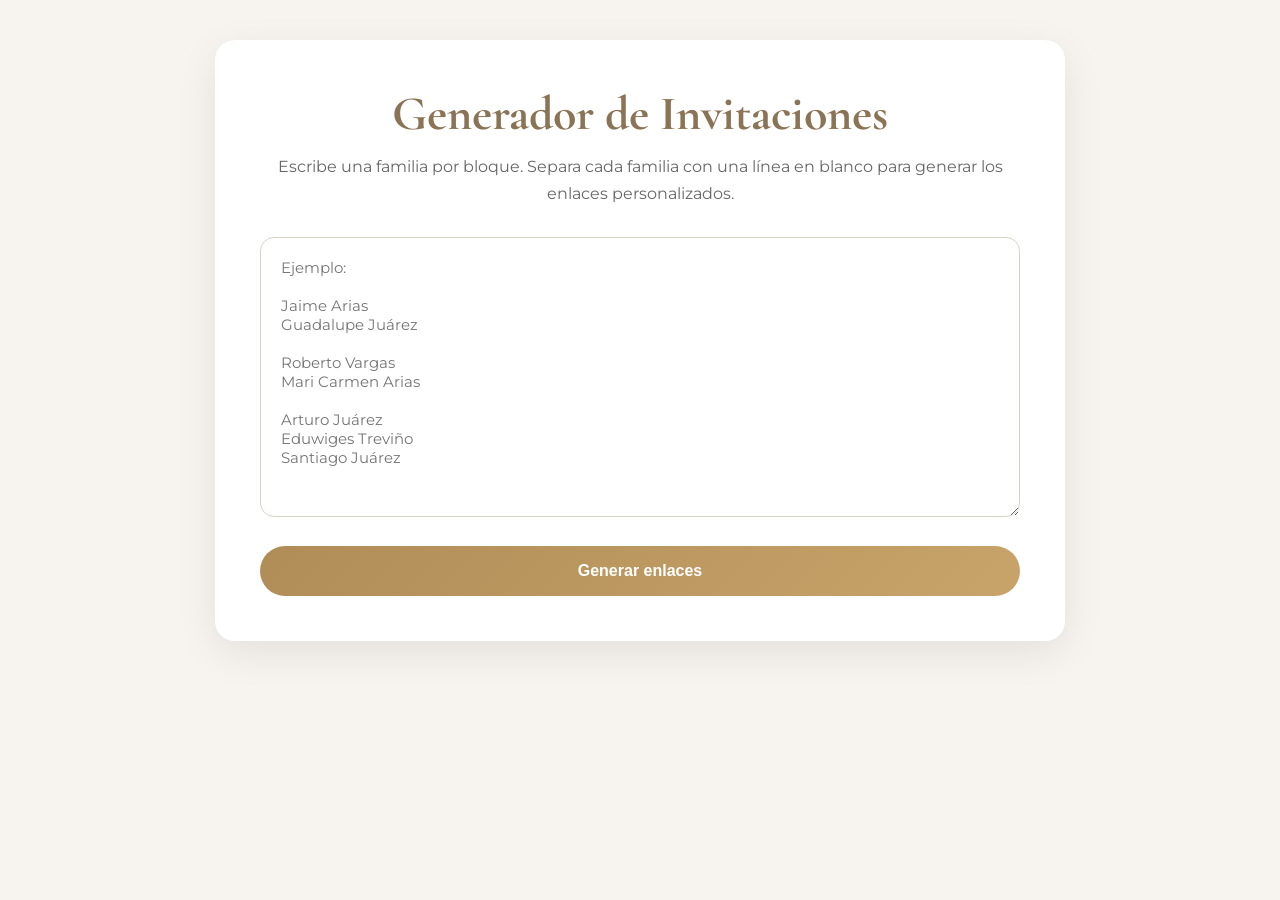
==== generador.html @ d36c70ae "Add files via upload" ====
<!DOCTYPE html>
<html lang="es">

<head>

    <meta charset="UTF-8">
    <meta name="viewport" content="width=device-width, initial-scale=1.0">

    <title>Generador de Invitaciones</title>

    <link rel="preconnect" href="https://fonts.googleapis.com">
    <link rel="preconnect" href="https://fonts.gstatic.com" crossorigin>

    <link href="https://fonts.googleapis.com/css2?family=Cormorant+Garamond:wght@500;600&family=Montserrat:wght@300;400;500;600&display=swap" rel="stylesheet">

    <link rel="stylesheet" href="generador.css">

</head>

<body>

    <div class="contenedor">

        <h1>Generador de Invitaciones</h1>

        <p class="subtitulo">
            Escribe una familia por bloque. Separa cada familia con una línea en blanco para generar los enlaces personalizados.
        </p>

        <textarea
            id="nombres"
            placeholder="Ejemplo:

Jaime Arias
Guadalupe Juárez

Roberto Vargas
Mari Carmen Arias

Arturo Juárez
Eduwiges Treviño
Santiago Juárez"></textarea>

        <button id="generar">
            Generar enlaces
        </button>

        <div id="resultado"></div>

    </div>

    <script src="generador.js"></script>

</body>

</html>
---- generador.css ----
/* ====== ESTILOS GENERALES ====== */

*{
    margin:0;
    padding:0;
    box-sizing:border-box;
}

body{
    font-family:'Montserrat',sans-serif;
    background:#f7f4ef;
    color:#444;
    padding:40px 20px;
}

.contenedor{
    max-width:850px;
    margin:auto;
    background:#ffffff;
    padding:45px;
    border-radius:20px;
    box-shadow:0 12px 40px rgba(0,0,0,.08);
}

h1{
    font-family:'Cormorant Garamond',serif;
    font-size:3rem;
    text-align:center;
    color:#8b7355;
    margin-bottom:10px;
}

.subtitulo{
    text-align:center;
    line-height:1.7;
    margin-bottom:30px;
    color:#666;
}

/* ====== TEXTAREA ====== */

textarea{
    width:100%;
    min-height:280px;
    padding:20px;
    border:1px solid #d9d2c5;
    border-radius:14px;
    font-size:15px;
    font-family:inherit;
    resize:vertical;
    margin-bottom:25px;
    outline:none;
}

textarea:focus{
    border-color:#b08d57;
}

/* ====== BOTÓN ====== */

button{
    display:block;
    width:100%;
    padding:16px;
    background:linear-gradient(135deg,#b08d57,#c8a46a);
    color:#fff;
    border:none;
    border-radius:999px;
    font-size:16px;
    font-weight:600;
    cursor:pointer;
    transition:all .25s ease;
}

button:hover{
    transform:translateY(-2px);
    box-shadow:0 8px 18px rgba(176,141,87,.25);
}

/* ====== RESULTADOS ====== */

.familia{
    background:#fcfbf8;
    border:1px solid #ece6dc;
    border-radius:16px;
    padding:25px;
    margin-top:25px;
}

.familia pre{
    font-family:'Cormorant Garamond',serif;
    font-size:1.6rem;
    white-space:pre-wrap;
    margin-bottom:18px;
    color:#6e5a43;
}

.enlace{
    font-size:.9rem;
    word-break:break-word;
    color:#666;
    margin-bottom:18px;
}

hr{
    display:none;
}
.linea{
    width:100%;
    height:1px;
    background:#e6dfd5;
    margin:18px 0;
}

.copiar{
    display:block;
    margin-left:auto;
}
.enlace{
    background:#f4f1eb;
    border:1px solid #ddd4c7;
    border-radius:12px;
    padding:14px 16px;
    font-size:.9rem;
    color:#555;
    margin-bottom:18px;
    word-break:break-all;
    font-family:monospace;
}
.copiar{
    width:auto;
    padding:12px 24px;
    margin-left:auto;
    font-size:14px;
}
.familia{
    transition:transform .2s ease,
               box-shadow .2s ease;
}

.familia:hover{
    transform:translateY(-3px);
    box-shadow:0 10px 24px rgba(0,0,0,.08);
}
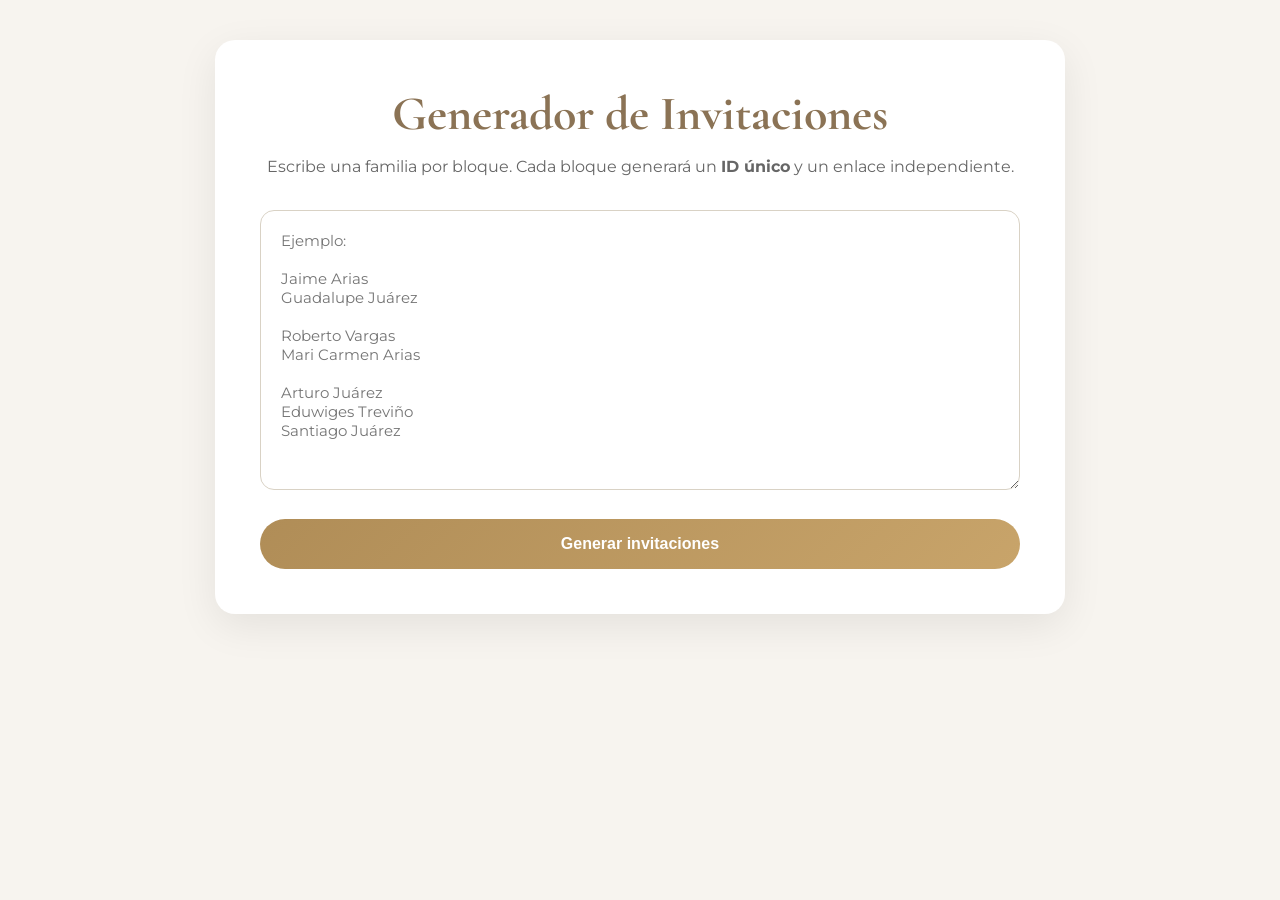
==== commit 19e92548: "Add files via upload" ====
--- a/generador.html
+++ b/generador.html
@@ -24,7 +24,8 @@
         <h1>Generador de Invitaciones</h1>
 
         <p class="subtitulo">
-            Escribe una familia por bloque. Separa cada familia con una línea en blanco para generar los enlaces personalizados.
+            Escribe una familia por bloque.
+            Cada bloque generará un <strong>ID único</strong> y un enlace independiente.
         </p>
 
         <textarea
@@ -42,7 +43,7 @@
 Santiago Juárez"></textarea>
 
         <button id="generar">
-            Generar enlaces
+            Generar invitaciones
         </button>
 
         <div id="resultado"></div>
--- a/generador.css
+++ b/generador.css
@@ -1,4 +1,6 @@
-/* ====== ESTILOS GENERALES ====== */
+/* ==========================
+   ESTILOS GENERALES
+========================== */
 
 *{
     margin:0;
@@ -16,11 +18,15 @@
 .contenedor{
     max-width:850px;
     margin:auto;
-    background:#ffffff;
+    background:#fff;
     padding:45px;
     border-radius:20px;
     box-shadow:0 12px 40px rgba(0,0,0,.08);
 }
+
+/* ==========================
+   TÍTULOS
+========================== */
 
 h1{
     font-family:'Cormorant Garamond',serif;
@@ -32,113 +38,179 @@
 
 .subtitulo{
     text-align:center;
+    color:#666;
     line-height:1.7;
     margin-bottom:30px;
-    color:#666;
-}
-
-/* ====== TEXTAREA ====== */
+}
+
+/* ==========================
+   TEXTAREA
+========================== */
 
 textarea{
+
     width:100%;
     min-height:280px;
+
     padding:20px;
+
     border:1px solid #d9d2c5;
     border-radius:14px;
+
+    font-family:inherit;
     font-size:15px;
-    font-family:inherit;
+
     resize:vertical;
+
+    outline:none;
+
     margin-bottom:25px;
-    outline:none;
+
 }
 
 textarea:focus{
+
     border-color:#b08d57;
-}
-
-/* ====== BOTÓN ====== */
+
+}
+
+/* ==========================
+   BOTONES
+========================== */
 
 button{
+
     display:block;
+
     width:100%;
+
     padding:16px;
-    background:linear-gradient(135deg,#b08d57,#c8a46a);
-    color:#fff;
+
     border:none;
     border-radius:999px;
+
+    background:linear-gradient(
+        135deg,
+        #b08d57,
+        #c8a46a
+    );
+
+    color:white;
+
     font-size:16px;
     font-weight:600;
+
     cursor:pointer;
-    transition:all .25s ease;
+
+    transition:.25s;
+
 }
 
 button:hover{
+
     transform:translateY(-2px);
+
     box-shadow:0 8px 18px rgba(176,141,87,.25);
-}
-
-/* ====== RESULTADOS ====== */
+
+}
+
+/* ==========================
+   TARJETAS
+========================== */
 
 .familia{
+
+    margin-top:25px;
+
+    padding:25px;
+
+    border-radius:16px;
+
     background:#fcfbf8;
+
     border:1px solid #ece6dc;
-    border-radius:16px;
-    padding:25px;
-    margin-top:25px;
+
+    transition:
+        transform .2s,
+        box-shadow .2s;
+
+}
+
+.familia:hover{
+
+    transform:translateY(-3px);
+
+    box-shadow:0 10px 24px rgba(0,0,0,.08);
+
 }
 
 .familia pre{
+
     font-family:'Cormorant Garamond',serif;
+
     font-size:1.6rem;
+
     white-space:pre-wrap;
+
+    color:#6e5a43;
+
     margin-bottom:18px;
-    color:#6e5a43;
-}
+
+}
+
+/* ==========================
+   ENLACE
+========================== */
 
 .enlace{
+
+    background:#f4f1eb;
+
+    border:1px solid #ddd4c7;
+
+    border-radius:12px;
+
+    padding:14px 16px;
+
+    margin-bottom:18px;
+
+    font-family:monospace;
+
     font-size:.9rem;
-    word-break:break-word;
-    color:#666;
-    margin-bottom:18px;
-}
-
-hr{
-    display:none;
-}
+
+    color:#555;
+
+    word-break:break-all;
+
+}
+
+/* ==========================
+   SEPARADOR
+========================== */
+
 .linea{
+
     width:100%;
     height:1px;
+
     background:#e6dfd5;
+
     margin:18px 0;
-}
+
+}
+
+/* ==========================
+   BOTÓN COPIAR
+========================== */
 
 .copiar{
-    display:block;
+
+    width:auto;
+
+    padding:12px 24px;
+
     margin-left:auto;
-}
-.enlace{
-    background:#f4f1eb;
-    border:1px solid #ddd4c7;
-    border-radius:12px;
-    padding:14px 16px;
-    font-size:.9rem;
-    color:#555;
-    margin-bottom:18px;
-    word-break:break-all;
-    font-family:monospace;
-}
-.copiar{
-    width:auto;
-    padding:12px 24px;
-    margin-left:auto;
+
     font-size:14px;
-}
-.familia{
-    transition:transform .2s ease,
-               box-shadow .2s ease;
-}
-
-.familia:hover{
-    transform:translateY(-3px);
-    box-shadow:0 10px 24px rgba(0,0,0,.08);
+
 }
